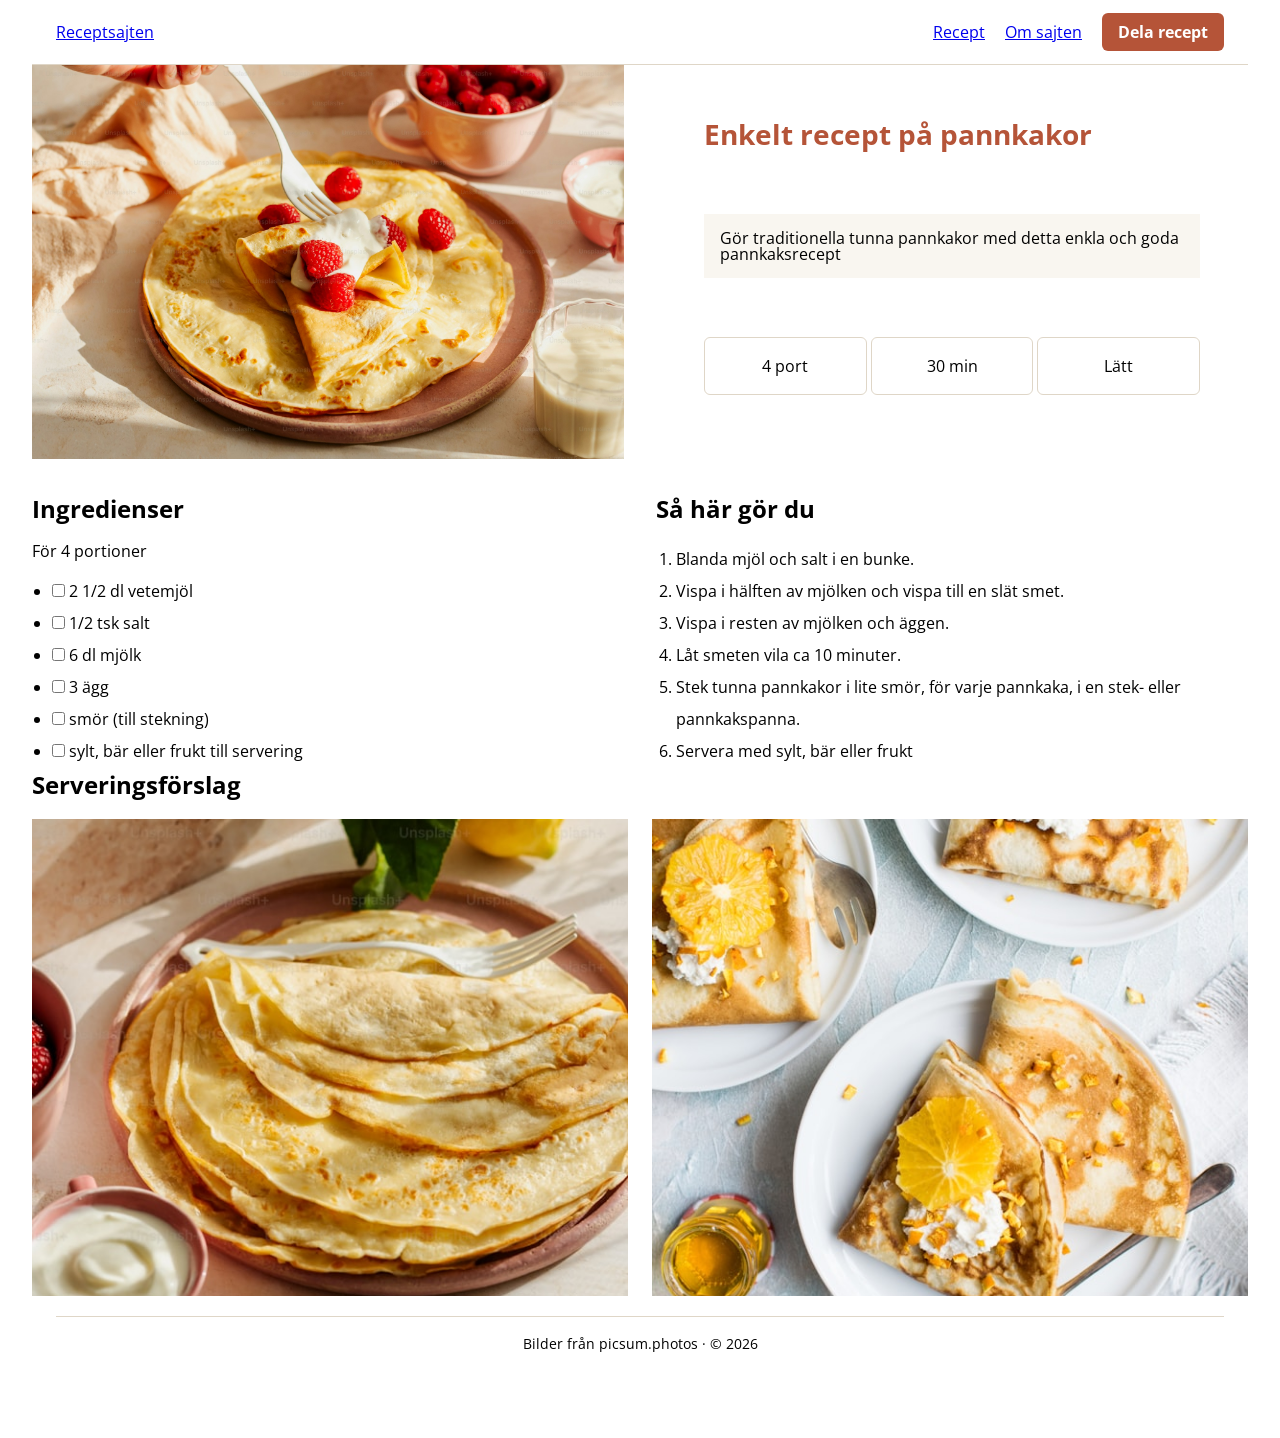
==== pannkakor.html @ 603e4474 "Lagt till nya HTML-sidor för recept och delning, samt uppdaterat CSS och variabler för enhetlig stil" ====
<!doctype html>
<html lang="sv">
  <head>
    <meta charset="UTF-8" />
    <meta name="viewport" content="width=device-width, initial-scale=1.0" />
    <title>Recept</title>
    <link rel="stylesheet" href="variables.css" />
    <link rel="stylesheet" href="reset.css" />
    <link rel="stylesheet" href="styles.css" />
    <link
      href="https://fonts.googleapis.com/css2?family=Open+Sans:wght@400;700&display=swap"
      rel="stylesheet"
    />
  </head>
  <body>
    <!-- Skip link-->
    <a href="#main-content" class="skip-link">Hoppa till huvudinnehåll</a>

    <div class="container">
      <header class="site-header">
        <div class="header-inner">
          <a href="index.html" class="site-logo">Receptsajten</a>
          <nav class="main-nav" aria-label="Huvudmeny">
            <ul class="nav-list">
              <li><a href="index.html">Recept</a></li>
              <li>
                <a href="pannkakor.html" aria-current="page">Om sajten</a>
              </li>
              <li><a href="recept.html" class="btn-primary">Dela recept</a></li>
            </ul>
          </nav>
        </div>
      </header>
      <main id="main-content" tabindex="-1" class="wrapper">
		<article class="recipe-layout">
        <figure class="main-image">
          <img src="images/bild1.png" alt="Pannkakor med grädde och bär" />
        </figure>
		
        <div class="recipe-card">
          <h1 class="recipe-title">Enkelt recept på pannkakor</h1>
          <p class="intro">
            Gör traditionella tunna pannkakor med detta enkla och goda
            pannkaksrecept
          </p>
		 
		  <ul class="recipe-meta">
			<li>4 port</li>
			<li>30 min</li>
			<li>Lätt</li>
		  </ul>
		</div>
          <section class="ingredients">
            <h2 class="ingredients-title">Ingredienser</h2>
            <p class="ingredients-intro">För 4 portioner</p>
            <ul class="ingredients-list">
              <li>
                <label class="todo-item">
                  <input type="checkbox" class="todo-checkbox" />
                  <span class="todo-text">2 1/2 dl vetemjöl</span>
                </label>
              </li>
              <li>
                <label class="todo-item">
                  <input type="checkbox" class="todo-checkbox" />
                  <span class="todo-text">1/2 tsk salt</span>
                </label>
              </li>
              <li>
                <label class="todo-item">
                  <input type="checkbox" class="todo-checkbox" />
                  <span class="todo-text">6 dl mjölk</span>
                </label>
              </li>
              <li>
                <label class="todo-item">
                  <input type="checkbox" class="todo-checkbox" />
                  <span class="todo-text">3 ägg</span>
                </label>
              </li>
              <li>
                <label class="todo-item">
                  <input type="checkbox" class="todo-checkbox" />
                  <span class="todo-text">smör (till stekning)</span>
                </label>
              </li>
              <li>
                <label class="todo-item">
                  <input type="checkbox" class="todo-checkbox" />
                  <span class="todo-text"
                    >sylt, bär eller frukt till servering</span
                  >
                </label>
              </li>
            </ul>
          </section>
          <section class="how-to">
            <h2 class="how-to-title">Så här gör du</h2>
            <ol class="how-to-list">
              <li>Blanda mjöl och salt i en bunke.</li>
              <li>Vispa i hälften av mjölken och vispa till en slät smet.</li>
              <li>Vispa i resten av mjölken och äggen.</li>
              <li>Låt smeten vila ca 10 minuter.</li>
              <li>
                Stek tunna pannkakor i lite smör, för varje pannkaka, i en stek-
                eller pannkakspanna.
              </li>
              <li>Servera med sylt, bär eller frukt</li>
            </ol>
          </section>
		</article>
          <section class="serving">
            <h2 class="serving-title">Serveringsförslag</h2>
            <figure class="image-row">
              <img src="images/bild2.png" alt="Pannkakor på uppläggningsfat" />
              <img
                src="images/bild3.png"
                alt="Pannkakor med grädde och frukt"
              />
            </figure>
          </section>
      </main>
      <!-- Gemensam footer -->
      <footer class="site-footer">
        <div class="footer-inner">
			<div class="footer-bottom">
          <p>Bilder från picsum.photos &middot; &copy; 2026</p>
        </div>
      </footer>
    </div>
  </body>
</html>
---- variables.css ----
/*=== Tokens/Variables ===*/
:root {
/* font-families */
 --ff-main: "Open Sans", Arial, sans-serif;

 /* font-weights */
 --fw-regular: 400;
 --fw-bold: 700;

 /* font-sizes */
 --fs-small: 1rem; 
 --fs-medium: 1.5rem; 
 --fs-large: 1.75rem; 
 --fs-xlarge: 2rem; 

 /* spacing */
 --space-xsmall: 0.75rem;  /* 12px */
 --space-small: 1rem;       /* 16px */
 --space-list-indent: 1.25rem; /* 20px */
 --space-medium: 1.5rem;    /* 24px */
 --space-large: 3rem;       /* 48px */
 --space-xlarge: 4rem;      /* 64px */
 
 /* line-heights */
 --lh-none: 1;        /* enradstext i boxar(16px) */
 --lh-body: 1.6;      /* brödtext (26px)*/
 --lh-relaxed: 1.8;   /* luftig text (28px)*/
 --lh-list: 2;        /* listor med mycket luft (32px) */

 /* border-radius */
 --br-small: 4px;   /* 4px */
 --br-medium: 8px;  /* 8px */
 --br-large: 35px;  /* 35px */
 

 /* Primary & Accents */
  --clr-primary: #b55438;    /* Bränd terrakotta – knappar, länkar & detaljer */
  --clr-primary-hover: #96422a;   /* Mörkare terrakotta vid hover */
  --clr-primary-soft: rgba(181, 84, 56, 0.1);  /* Mjuk ton för kategorier & badges */

  /* Backgrounds */
  --clr-bg-body: #efe8dc;       /* Varm mandel – sidans bakgrund */
  --clr-bg-card: #ffffff;       /* Kritvit – kort, meny och formulär */
  --clr-bg-intro: #f9f6f0;      /* Varm havremjölk – faktarutor */

  /* Text & Borders */
  --clr-text: #2b2623;           /* Mörk espresso för rubriker och brödtext */
  --clr-border-light: #dfd6c7;   /* Diskret mandelkant */
}
---- styles.css ----
body {
  background-color: var(--clr-bg-body);
  font-family: var(--ff-main);
  display: flex;
  justify-content: center;
  align-items: center;
  min-height: 100vh;
}
.skip-link {
  position: absolute;
  top: -6.25rem;
  left: var(--space-small);
  z-index: 1000;
  padding: var(--space-xsmall) var(--space-medium);
  background: var(--clr-bg-skip);
  color: #000;
  font-weight: var(--fw-bold);
  border: 4px solid var(--clr-bg-container);
  border-radius: var(--br-large);

  &:focus {
    top: 1rem;
  }
}

/* Gemensam header och footer centrerad på 80rem */
.site-header,
.site-footer {
  width: 100%;
  max-width: 80rem;
  background-color: var(--clr-bg-card);
  border-bottom: 1px solid var(--clr-border-light);
}

.site-footer {
  /*border-top: 1px solid var(--clr-border-light);*/
  border-bottom: none;
  /*margin-top: 4rem;*/
}

.header-inner,
.footer-inner {
  max-width: 80rem;
  margin: 0 auto;
  padding: 1.25rem 1.5rem;
}

.header-inner {
  display: flex;
  justify-content: space-between;
  align-items: center;
  flex-wrap: wrap;
  gap: 1rem;
}

.nav-list {
  display: flex;
  flex-wrap: wrap;
  align-items: center;
  gap: 0.75rem 1.25rem;
  list-style: none;
}

.btn-primary {
  background-color: var(--clr-primary);
  color: #ffffff;
  padding: 0.5rem 1rem;
  border-radius: 0.375rem;
  text-decoration: none;
  font-weight: 700;
}

/* Hero med text ovanpå bilden */
.hero {
  position: relative;
  border-radius: 0.75rem;
  overflow: hidden;
  margin-top: 2rem;
}

.hero-img {
  width: 100%;
  height: 24rem;
  object-fit: cover;
  display: block;
}

.hero-overlay {
  position: absolute;
  inset: 0;
  background: linear-gradient(
    to top,
    rgba(43, 38, 35, 0.8),
    rgba(43, 38, 35, 0.2)
  );
  color: #ffffff;
  display: flex;
  flex-direction: column;
  justify-content: flex-end;
  padding: 2rem;
}

/* Kategoripiller */
.category-list {
  display: flex;
  flex-wrap: wrap;
  gap: 0.75rem;
  list-style: none;
  margin: 2rem 0;
}

.category-pill {
  display: inline-block;
  padding: 0.45rem 1.1rem;
  background-color: var(--clr-bg-card);
  border: 1px solid var(--clr-border-light);
  border-radius: 999px;
  color: var(--clr-text);
  text-decoration: none;
}

.category-pill:hover {
  border-color: var(--clr-primary);
  color: var(--clr-primary);
}

/* 3 receptkort i rad (responsivt ner till 300px) */
.recipe-grid {
  display: grid;
  grid-template-columns: repeat(auto-fit, minmax(16rem, 1fr));
  gap: 1.5rem;
}

.card {
  background-color: var(--clr-bg-card);
  border: 1px solid var(--clr-border-light);
  border-radius: 0.75rem;
  overflow: hidden;
}

.card-link {
  text-decoration: none;
  color: inherit;
  display: block;
}

.card-img {
  width: 100%;
  height: 13rem;
  object-fit: cover;
}

.card-body {
  padding: 1.25rem;
}

.card-title {
  color: var(--clr-primary);
  text-decoration: underline;
  margin-bottom: 0.25rem;
}

/* Footer-kolumner */
.footer-columns {
  display: flex;
  justify-content: space-between;
  flex-wrap: wrap;
  gap: 2rem;
  padding-bottom: 2rem;
}

.footer-links ul {
  list-style: none;
  margin-top: 0.5rem;
}

.footer-bottom {
  border-top: 1px solid var(--clr-border-light);
  display: flex;
  justify-content: center;
  padding-top: 1rem;
  font-size: 0.875rem;
}

.recipe-layout {
  display: grid;
  max-width: 80rem;
  margin: 0 auto;
  grid-template-columns: repeat(auto-fit, minmax(min(100%, 28rem), 1fr));
  gap: 2rem;
}
.main-image {
  min-width: 0;
  width: 100%;
  overflow: hidden;

  & img {
    width: 100%;
    height: 100%;
    object-fit: cover;
  }
}

.recipe-card {
  display: flex;
  flex-direction: column;
  justify-content: space-between;
  gap: 1rem;
}

/* Pannkakssidan */
.container {
  background-color: var(--clr-bg-card);
  width: 100%;
  max-width: 80rem;
  padding-bottom: var(--space-xlarge);
  display: flex;
  flex-direction: column;
  align-items: center;
  justify-content: center;
  padding-inline: 2rem;
}

.wrapper {
  width: 100%;
  background-color: var(--clr-bg-card);
  max-width: 80rem;
  display: flex;
  flex-direction: column;
}

.recipe-card {
  background-color: var(--clr-bg-card);
  display: flex;
  flex-direction: column;
  gap: var(--space-medium);
  padding: var(--space-large) var(--space-large) var(--space-xlarge)
    var(--space-large);
  width: 100%;
  max-width: 80rem;
  color: #000;
}
.recipe-title {
  font-size: var(--fs-large);
  font-weight: var(--fw-bold);
  line-height: var(--lh-heading);
  color: var(--clr-primary);
}
.intro {
  display: flex;
  align-items: center;
  width: 100%;
  padding: var(--space-small);
  background: var(--clr-bg-intro);
  font-weight: var(--fw-regular);
  font-style: normal;
  font-size: var(--fs-small);
  line-height: var(--lh-none);
}
.recipe-meta {
  display: flex;
  flex-wrap: wrap;
  gap: 4px;
}
.recipe-meta li {
  flex: 1 1 80px;
  border: 1px solid var(--clr-border-light);
  border-radius: 6px;
  text-align: center;
  padding: var(--space-small);
}
.ingredients,
.how-to {
  min-width: 0;
  display: flex;
  flex-direction: column;
  gap: var(--space-small);
  width: 100%;
}
.ingredients-title,
.how-to-title {
  font-weight: var(--fw-bold);
  font-size: var(--fs-medium);
  line-height: var(--lh-heading);
}
.ingredients-intro {
  font-weight: var(--fw-regular);
  font-size: var(--fs-small);
  line-height: var(--lh-none);
}
.ingredients-list,
.how-to-list {
  margin-left: var(--space-list-indent);
  font-weight: var(--fw-regular);
  font-size: var(--fs-small);
  line-height: var(--lh-list);
}
.ingredients-list {
  list-style-type: disc;
}
.how-to-list {
  list-style-type: decimal;
}
.serving {
  display: flex;
  flex-direction: column;
  gap: var(--space-small);
  width: 100%;
}
.serving-title {
  font-weight: var(--fw-bold);
  font-size: var(--fs-medium);
  line-height: var(--lh-heading);
}
.image-row {
  display: grid;
  grid-template-columns: repeat(auto-fit, minmax(18rem, 1fr));
  gap: var(--space-medium);
  width: 100%;

  & img {
    width: 100%;
    aspect-ratio: 5 / 4;
    object-fit: cover;
  }
}

.todo-checkbox:checked ~ .todo-text {
  text-decoration: line-through;
  color: #888888;
}

/* Formulärkort på Dela recept */
.form-card {
  background-color: var(--clr-bg-card);
  border: 1px solid var(--clr-border-light);
  border-radius: 0.75rem;
  padding: 2rem;
  margin-top: 2rem;
  max-width: 48rem;
  margin-left: auto;
  margin-right: auto;
}

.recipe-form {
  display: flex;
  flex-direction: column;
  gap: 1.25rem;
  margin-top: 1.5rem;
}

.form-row {
  display: grid;
  grid-template-columns: repeat(auto-fit, minmax(18rem, 1fr));
  gap: 1rem;
}

.form-group {
  display: flex;
  flex-direction: column;
  gap: 0.4rem;
}

.form-group label {
  font-weight: 700;
  color: var(--clr-text);
}

.form-group input,
.form-group select,
.form-group textarea {
  font-family: inherit;
  font-size: 1rem;
  padding: 0.65rem 0.85rem;
  border: 1px solid var(--clr-border-light);
  border-radius: 0.375rem;
  background-color: #ffffff;
  color: var(--clr-text);
  width: 100%;
}

.form-group input:focus,
.form-group select:focus,
.form-group textarea:focus {
  outline: 2px solid var(--clr-primary);
  outline-offset: 1px;
  border-color: var(--clr-primary);
}

.btn-submit {
  align-self: flex-start;
  border: none;
  cursor: pointer;
  font-size: 1rem;
  padding: 0.75rem 1.5rem;
  margin-top: 0.5rem;
}

.btn-submit:hover {
  background-color: var(--clr-primary-hover);
}

/* Svårighetsgrad – Radioknappar */
.form-fieldset {
  border: none;
  padding: 0;
  margin: 0;
}

.fieldset-legend {
  font-weight: 700;
  color: var(--clr-text);
  margin-bottom: 0.5rem;
}

.radio-group {
  display: flex;
  flex-wrap: wrap;
  gap: 1.5rem;
}

.radio-label {
  display: inline-flex;
  align-items: center;
  gap: 0.45rem;
  cursor: pointer;
  font-weight: 400;
}

/* Färgar radioknappen i bränd terrakotta */
.radio-label input[type="radio"] {
  accent-color: var(--clr-primary);
  width: 1.1rem;
  height: 1.1rem;
  margin: 0;
  cursor: pointer;
}
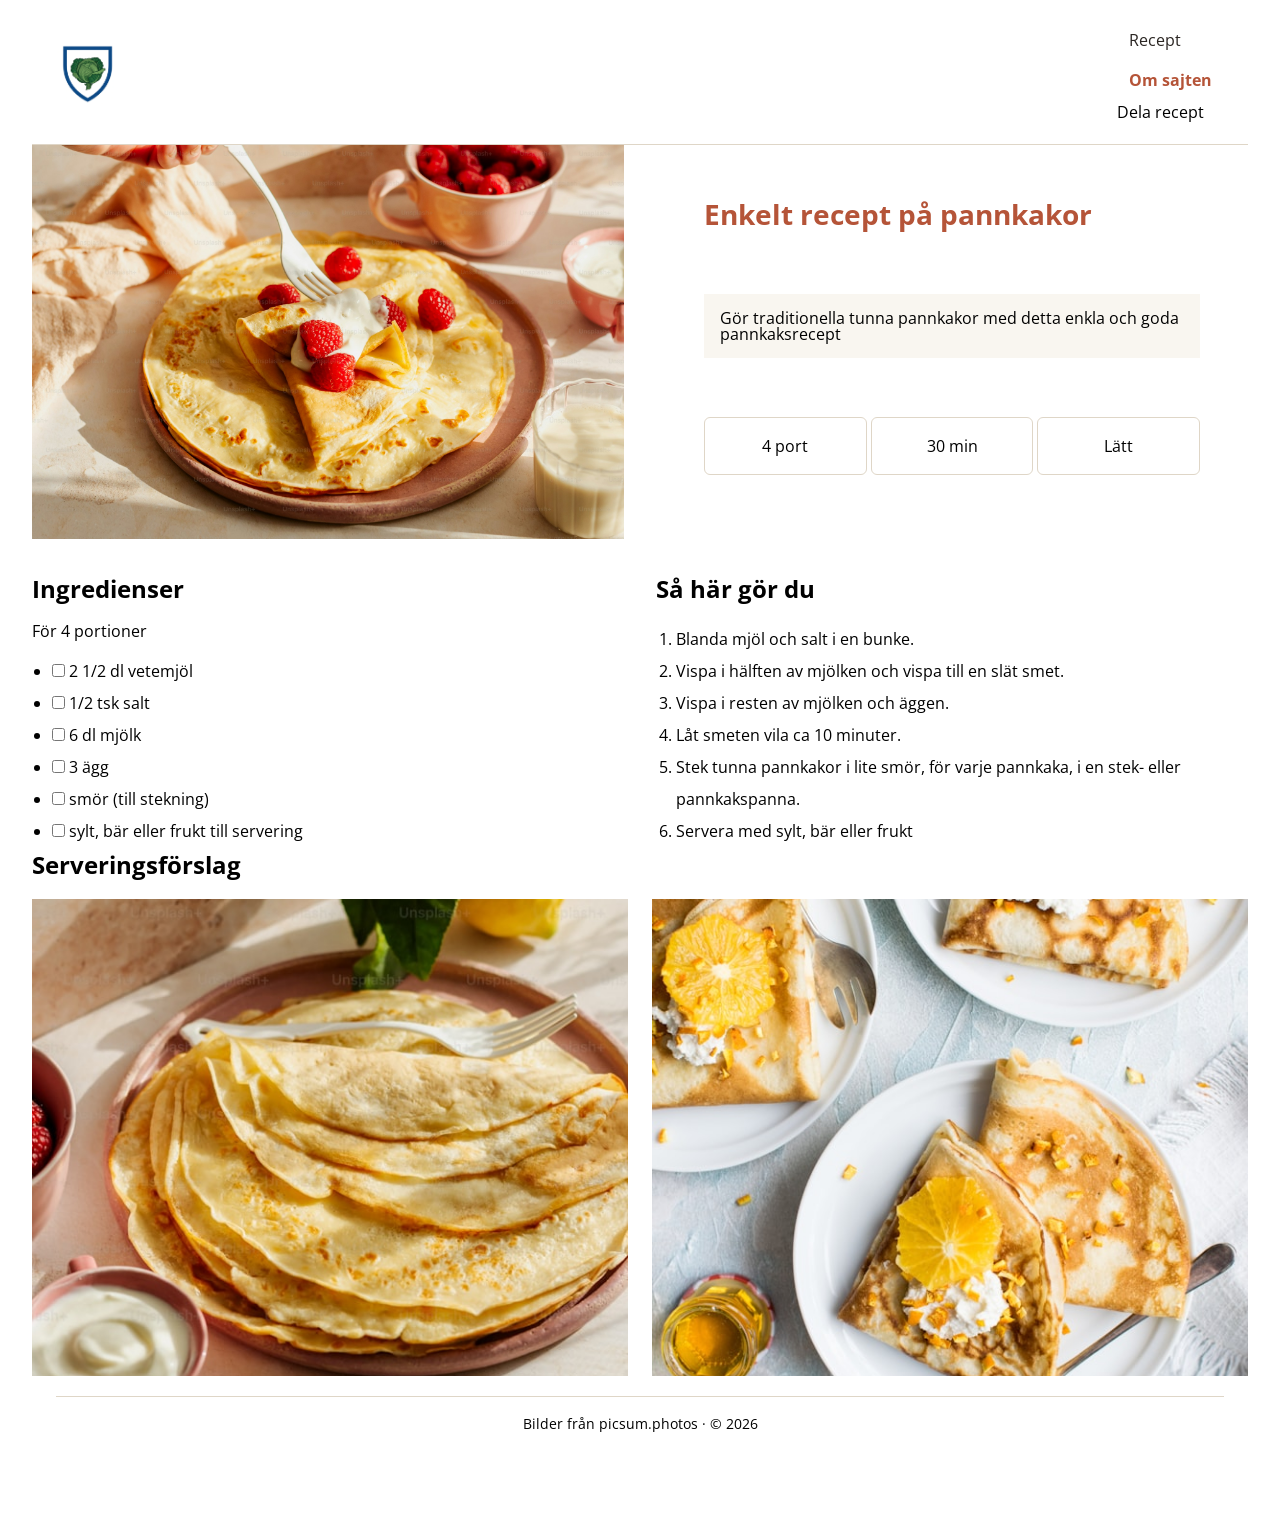
==== commit 26a99dcc: "Add new image files for recipes: mat på bord and nötkaka" ====
--- a/pannkakor.html
+++ b/pannkakor.html
@@ -19,7 +19,9 @@
     <div class="container">
       <header class="site-header">
         <div class="header-inner">
-          <a href="index.html" class="site-logo">Receptsajten</a>
+          <a href="index.html" class="site-logo">
+            <img src="images/logga.png" alt="LOGO" />
+          </a>
           <nav class="main-nav" aria-label="Huvudmeny">
             <ul class="nav-list">
               <li><a href="index.html">Recept</a></li>
@@ -32,24 +34,24 @@
         </div>
       </header>
       <main id="main-content" tabindex="-1" class="wrapper">
-		<article class="recipe-layout">
-        <figure class="main-image">
-          <img src="images/bild1.png" alt="Pannkakor med grädde och bär" />
-        </figure>
-		
-        <div class="recipe-card">
-          <h1 class="recipe-title">Enkelt recept på pannkakor</h1>
-          <p class="intro">
-            Gör traditionella tunna pannkakor med detta enkla och goda
-            pannkaksrecept
-          </p>
-		 
-		  <ul class="recipe-meta">
-			<li>4 port</li>
-			<li>30 min</li>
-			<li>Lätt</li>
-		  </ul>
-		</div>
+        <article class="recipe-layout">
+          <figure class="main-image">
+            <img src="images/bild1.png" alt="Pannkakor med grädde och bär" />
+          </figure>
+
+          <div class="recipe-card">
+            <h1 class="recipe-title">Enkelt recept på pannkakor</h1>
+            <p class="intro">
+              Gör traditionella tunna pannkakor med detta enkla och goda
+              pannkaksrecept
+            </p>
+
+            <ul class="recipe-meta">
+              <li>4 port</li>
+              <li>30 min</li>
+              <li>Lätt</li>
+            </ul>
+          </div>
           <section class="ingredients">
             <h2 class="ingredients-title">Ingredienser</h2>
             <p class="ingredients-intro">För 4 portioner</p>
@@ -108,23 +110,21 @@
               <li>Servera med sylt, bär eller frukt</li>
             </ol>
           </section>
-		</article>
-          <section class="serving">
-            <h2 class="serving-title">Serveringsförslag</h2>
-            <figure class="image-row">
-              <img src="images/bild2.png" alt="Pannkakor på uppläggningsfat" />
-              <img
-                src="images/bild3.png"
-                alt="Pannkakor med grädde och frukt"
-              />
-            </figure>
-          </section>
+        </article>
+        <section class="serving">
+          <h2 class="serving-title">Serveringsförslag</h2>
+          <figure class="image-row">
+            <img src="images/bild2.png" alt="Pannkakor på uppläggningsfat" />
+            <img src="images/bild3.png" alt="Pannkakor med grädde och frukt" />
+          </figure>
+        </section>
       </main>
       <!-- Gemensam footer -->
       <footer class="site-footer">
         <div class="footer-inner">
-			<div class="footer-bottom">
-          <p>Bilder från picsum.photos &middot; &copy; 2026</p>
+          <div class="footer-bottom">
+            <p>Bilder från picsum.photos &middot; &copy; 2026</p>
+          </div>
         </div>
       </footer>
     </div>
--- a/styles.css
+++ b/styles.css
@@ -12,7 +12,7 @@
   left: var(--space-small);
   z-index: 1000;
   padding: var(--space-xsmall) var(--space-medium);
-  background: var(--clr-bg-skip);
+  background-color: var(--clr-primary);
   color: #000;
   font-weight: var(--fw-bold);
   border: 4px solid var(--clr-bg-container);
@@ -53,21 +53,68 @@
   gap: 1rem;
 }
 
-.nav-list {
+/*.nav-list {
   display: flex;
   flex-wrap: wrap;
   align-items: center;
   gap: 0.75rem 1.25rem;
   list-style: none;
-}
-
-.btn-primary {
+}*/
+
+/*.btn-primary {
   background-color: var(--clr-primary);
   color: #ffffff;
   padding: 0.5rem 1rem;
   border-radius: 0.375rem;
   text-decoration: none;
   font-weight: 700;
+}*/
+/* Vanliga länkar i menyn (Recept, Om sajten) */
+.nav-list a:not(.btn-primary) {
+  display: inline-block;
+  text-decoration: none;
+  color: var(--clr-text);
+  font-weight: var(--fw-regular);
+  padding: 0.5rem var(--space-xsmall);
+  border-radius: var(--br-small);
+  transition:
+    background-color 0.2s ease,
+    color 0.2s ease;
+}
+
+.nav-list a:not(.btn-primary):hover {
+  color: var(--clr-primary);
+  background-color: var(--clr-primary-soft);
+}
+
+/* Markerar sidan du är inne på just nu */
+.nav-list a[aria-current="page"] {
+  color: var(--clr-primary);
+  font-weight: var(--fw-bold);
+}
+
+/* Komplettering till din befintliga .btn-primary */
+.btn-primary {
+  display: inline-block;
+  border-radius: var(--br-medium);
+  transition:
+    background-color 0.2s ease,
+    transform 0.1s ease;
+}
+
+.btn-primary:hover {
+  background-color: var(--clr-primary-hover);
+  transform: translateY(-1px);
+}
+
+.site-logo {
+  display: inline-flex;
+  align-items: center;
+}
+
+.site-logo img {
+  height: 4rem; /* Justera efter hur stor du vill ha loggan */
+  width: auto; /* Behåller bildens proportioner */
 }
 
 /* Hero med text ovanpå bilden */
@@ -117,11 +164,13 @@
   border-radius: 999px;
   color: var(--clr-text);
   text-decoration: none;
+  transition: all 0.2s ease;
 }
 
 .category-pill:hover {
   border-color: var(--clr-primary);
   color: var(--clr-primary);
+  background-color: var(--clr-primary-soft);
 }
 
 /* 3 receptkort i rad (responsivt ner till 300px) */
@@ -134,8 +183,17 @@
 .card {
   background-color: var(--clr-bg-card);
   border: 1px solid var(--clr-border-light);
-  border-radius: 0.75rem;
+  border-radius: var(--br-medium);
   overflow: hidden;
+  transition:
+    transform 0.25s ease,
+    box-shadow 0.25s ease,
+    border-color 0.25s ease;
+}
+.card:hover {
+  transform: translateY(-4px); /* Lyfter kortet lätt */
+  box-shadow: 0 10px 20px rgba(43, 38, 35, 0.08); /* Mjuk skugga i din textfärg */
+  border-color: var(--clr-primary);
 }
 
 .card-link {
@@ -148,6 +206,10 @@
   width: 100%;
   height: 13rem;
   object-fit: cover;
+  transition: transform 0.35s ease;
+}
+.card:hover .card-img {
+  transform: scale(1.03); /* Zoomar in bilden ytterst lite vid hover */
 }
 
 .card-body {
@@ -158,8 +220,11 @@
   color: var(--clr-primary);
   text-decoration: underline;
   margin-bottom: 0.25rem;
-}
-
+  transition: color 0.2s ease;
+}
+.card:hover .card-title {
+  color: var(--clr-primary);
+}
 /* Footer-kolumner */
 .footer-columns {
   display: flex;
@@ -173,7 +238,23 @@
   list-style: none;
   margin-top: 0.5rem;
 }
-
+.footer-links li + li {
+  margin-top: 0.4rem;
+}
+/* Stylar själva länkarna i sidfoten */
+.footer-links a {
+  display: inline-block;
+  text-decoration: none;
+  color: var(--clr-text);
+  transition:
+    color 0.2s ease,
+    transform 0.2s ease;
+}
+/* Mjuk färgändring och en liten skjuts åt höger vid hover */
+.footer-links a:hover {
+  color: var(--clr-primary);
+  transform: translateX(4px);
+}
 .footer-bottom {
   border-top: 1px solid var(--clr-border-light);
   display: flex;
@@ -324,7 +405,10 @@
     object-fit: cover;
   }
 }
-
+.todo-checkbox {
+  accent-color: var(--clr-primary);
+  cursor: pointer;
+}
 .todo-checkbox:checked ~ .todo-text {
   text-decoration: line-through;
   color: #888888;
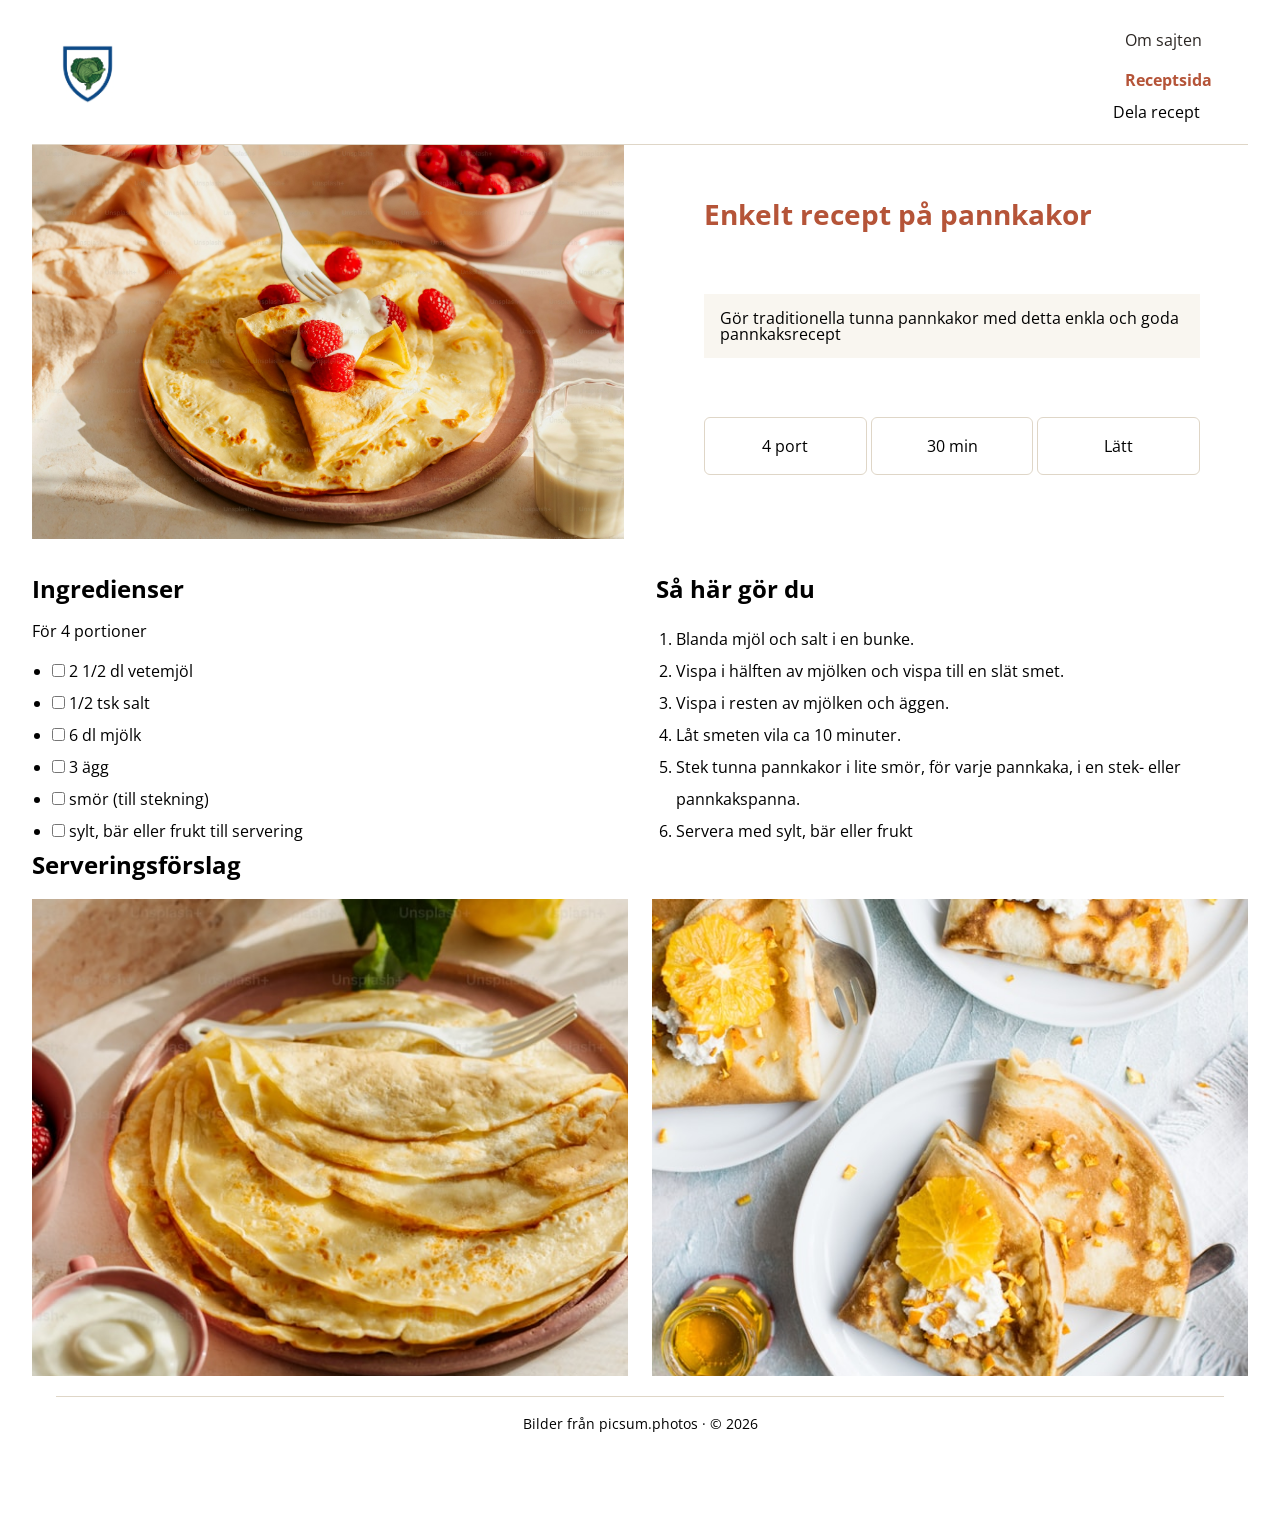
==== commit e9c660b6: "Update navigation links and clean up CSS styles for consistency" ====
--- a/pannkakor.html
+++ b/pannkakor.html
@@ -24,9 +24,9 @@
           </a>
           <nav class="main-nav" aria-label="Huvudmeny">
             <ul class="nav-list">
-              <li><a href="index.html">Recept</a></li>
+              <li><a href="index.html">Om sajten</a></li>
               <li>
-                <a href="pannkakor.html" aria-current="page">Om sajten</a>
+                <a href="pannkakor.html" aria-current="page">Receptsida</a>
               </li>
               <li><a href="recept.html" class="btn-primary">Dela recept</a></li>
             </ul>
--- a/styles.css
+++ b/styles.css
@@ -33,9 +33,7 @@
 }
 
 .site-footer {
-  /*border-top: 1px solid var(--clr-border-light);*/
   border-bottom: none;
-  /*margin-top: 4rem;*/
 }
 
 .header-inner,
@@ -53,22 +51,6 @@
   gap: 1rem;
 }
 
-/*.nav-list {
-  display: flex;
-  flex-wrap: wrap;
-  align-items: center;
-  gap: 0.75rem 1.25rem;
-  list-style: none;
-}*/
-
-/*.btn-primary {
-  background-color: var(--clr-primary);
-  color: #ffffff;
-  padding: 0.5rem 1rem;
-  border-radius: 0.375rem;
-  text-decoration: none;
-  font-weight: 700;
-}*/
 /* Vanliga länkar i menyn (Recept, Om sajten) */
 .nav-list a:not(.btn-primary) {
   display: inline-block;
@@ -477,6 +459,7 @@
   cursor: pointer;
   font-size: 1rem;
   padding: 0.75rem 1.5rem;
+
   margin-top: 0.5rem;
 }
 
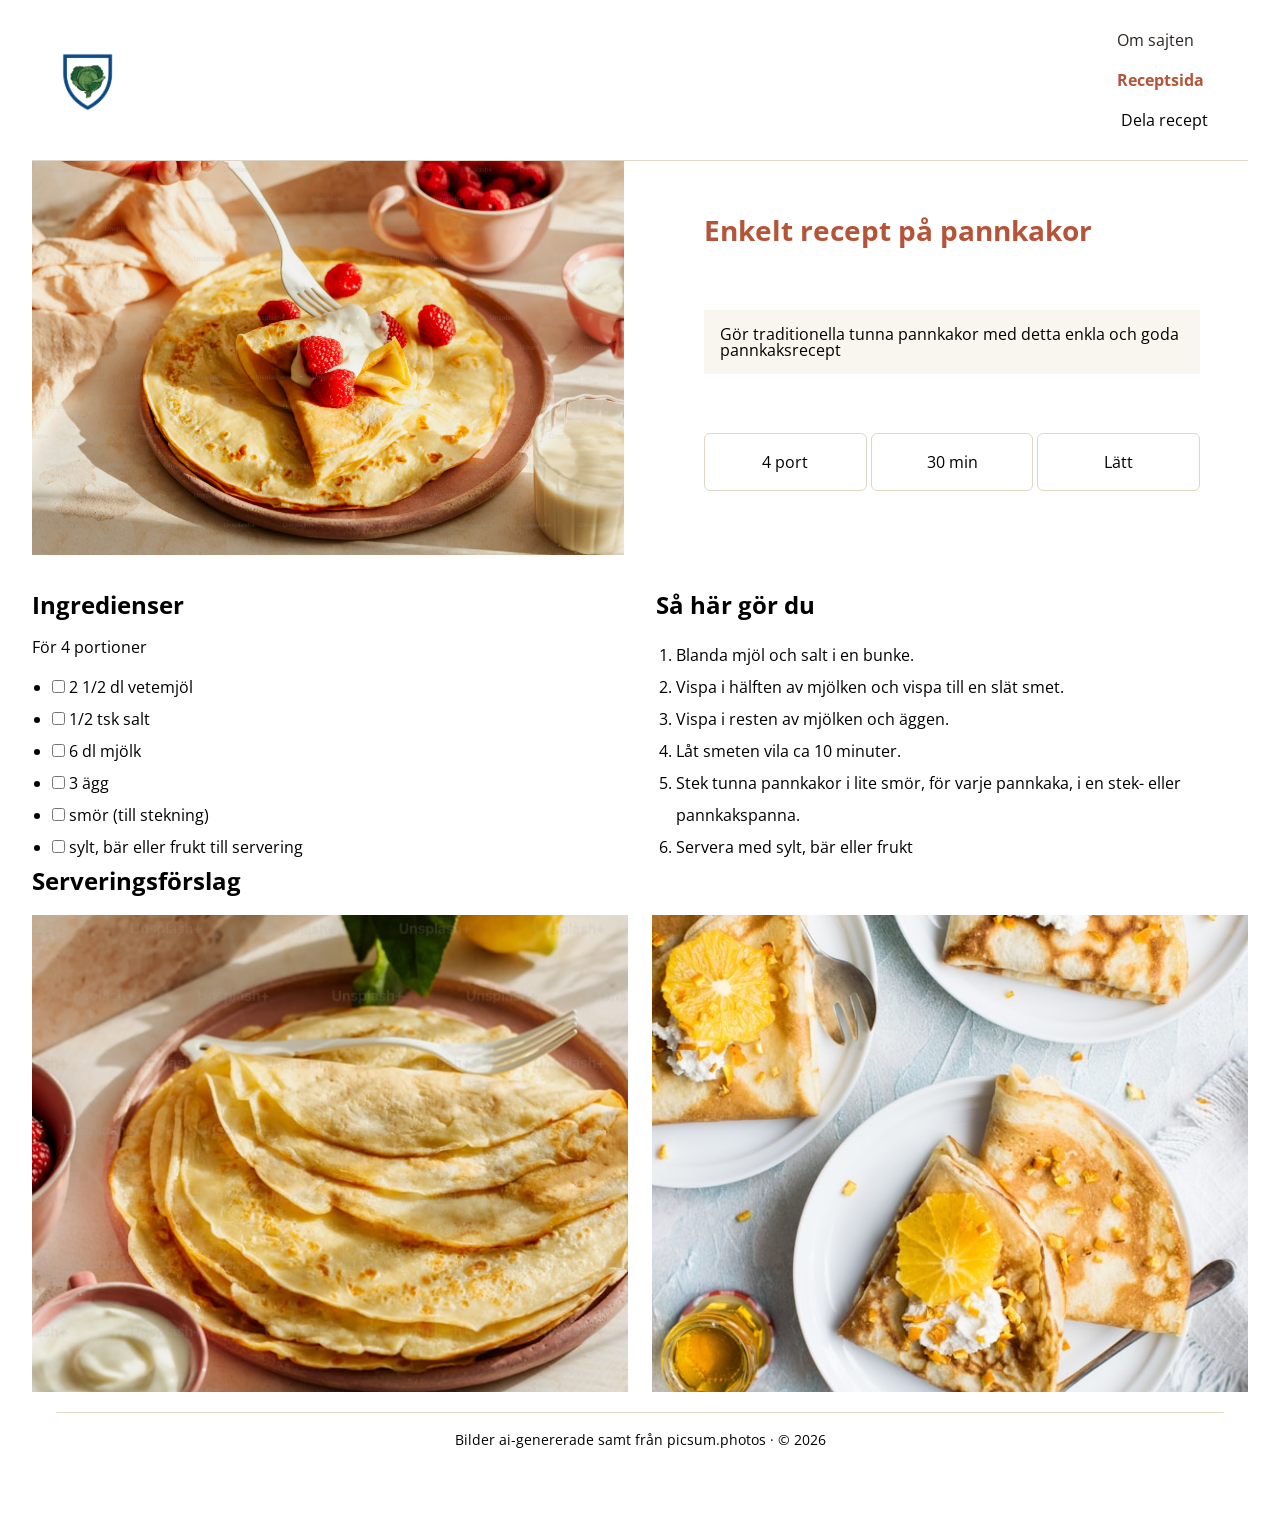
==== commit 0eff8fb0: "Fix stylesheet order, update footer text, and enhance button padding for better UI" ====
--- a/pannkakor.html
+++ b/pannkakor.html
@@ -4,8 +4,8 @@
     <meta charset="UTF-8" />
     <meta name="viewport" content="width=device-width, initial-scale=1.0" />
     <title>Recept</title>
+    <link rel="stylesheet" href="reset.css" />
     <link rel="stylesheet" href="variables.css" />
-    <link rel="stylesheet" href="reset.css" />
     <link rel="stylesheet" href="styles.css" />
     <link
       href="https://fonts.googleapis.com/css2?family=Open+Sans:wght@400;700&display=swap"
@@ -123,7 +123,9 @@
       <footer class="site-footer">
         <div class="footer-inner">
           <div class="footer-bottom">
-            <p>Bilder från picsum.photos &middot; &copy; 2026</p>
+            <p>
+              Bilder ai-genererade samt från picsum.photos &middot; &copy; 2026
+            </p>
           </div>
         </div>
       </footer>
--- a/styles.css
+++ b/styles.css
@@ -79,6 +79,7 @@
 .btn-primary {
   display: inline-block;
   border-radius: var(--br-medium);
+  padding: 0.5rem 1rem;
   transition:
     background-color 0.2s ease,
     transform 0.1s ease;
@@ -377,7 +378,8 @@
 }
 .image-row {
   display: grid;
-  grid-template-columns: repeat(auto-fit, minmax(18rem, 1fr));
+  /* grid-template-columns: repeat(auto-fit, minmax(18rem, 1fr)); */
+  grid-template-columns: repeat(auto-fit, minmax(min(100%, 18rem), 1fr));
   gap: var(--space-medium);
   width: 100%;
 
@@ -417,7 +419,8 @@
 
 .form-row {
   display: grid;
-  grid-template-columns: repeat(auto-fit, minmax(18rem, 1fr));
+  /* grid-template-columns: repeat(auto-fit, minmax(18rem, 1fr)); */
+  grid-template-columns: repeat(auto-fit, minmax(min(100%, 18rem), 1fr));
   gap: 1rem;
 }
 
